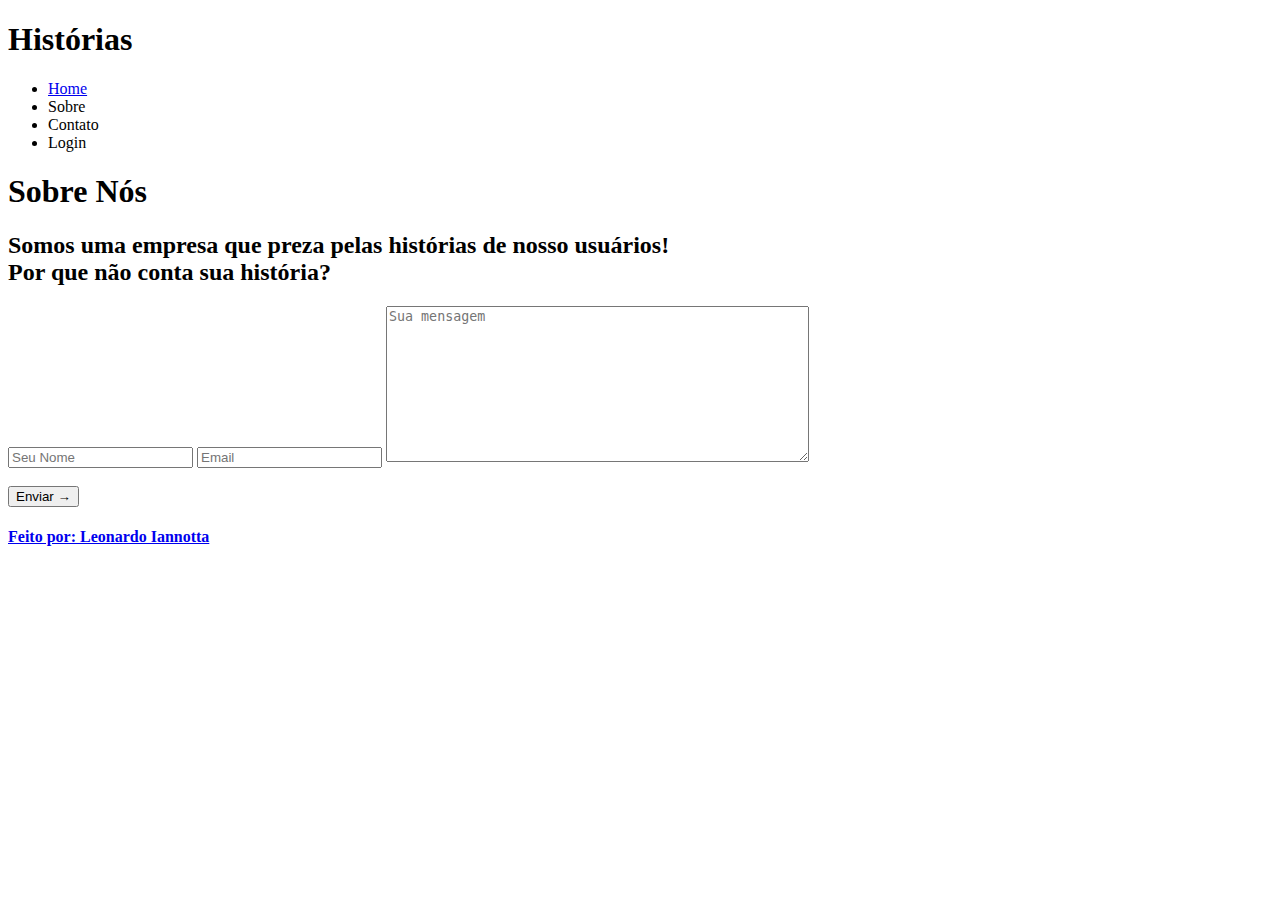
==== Site/sobre.html @ de898056 "Subindo o site para a fernanda" ====
<!DOCTYPE html>
<html lang="pt-br">

<head>
    <meta charset="UTF-8">
    <meta http-equiv="X-UA-Compatible" content="IE=edge">
    <meta name="viewport" content="width=device-width, initial-scale=1.0">
    <link rel="shortcut icon" href="../Site do brandão/img/open-book.png" type="image/x-icon">
    <title>História, nossas histórias</title>
    <link rel="stylesheet" href="../Site do brandão/css/stylesobre.css">
</head>

<body>
    <!-- Começo do Header (Cabeçalho) -->
    <div class="header">
        <div class="container">
            <h1>
                <span class="fundo">Histórias</span>
            </h1>
            <ul class="navbar">
                <li><a class="botao-menu" href="../Site do brandão/index.html">Home</a></li>
                <li><span>Sobre</span></li>
                <li>Contato</li>
                <li>Login</li>
            </ul>
        </div>
    </div>
    <!-- Fim do Header -->


    <!-- Inicio do Banner (JUMBO TRON)-->
    <div class="bg-container">
        <div class="slogan">
            <div class="img-home-text">
             <div class="Caixa">
                 <div class="SobreNos">   
                     <h1>Sobre Nós</h1>
                     <h2>Somos uma empresa que preza pelas histórias de nosso usuários! <br>
                     Por que não conta sua história?</h2>
                     <input placeholder="Seu Nome" type="text">
                     <input placeholder="Email" type="text">
                     <textarea placeholder="Sua mensagem" cols="50" rows="10"></textarea>
                     <br><br>
                     <button>Enviar →</button>
                 </div>
             </div>
            </div>
        </div>
    </div>

    <!-- Fim do Banner -->

    <!-- Começo do Footer -->
    <div class="footer">
        <div class="container">
            <h4><a href="https://github.com/LeoIannotta">Feito por: Leonardo Iannotta</a> </h4>
        </div>
    </div>
    <!-- Fim do Footer -->

</body>

</html>
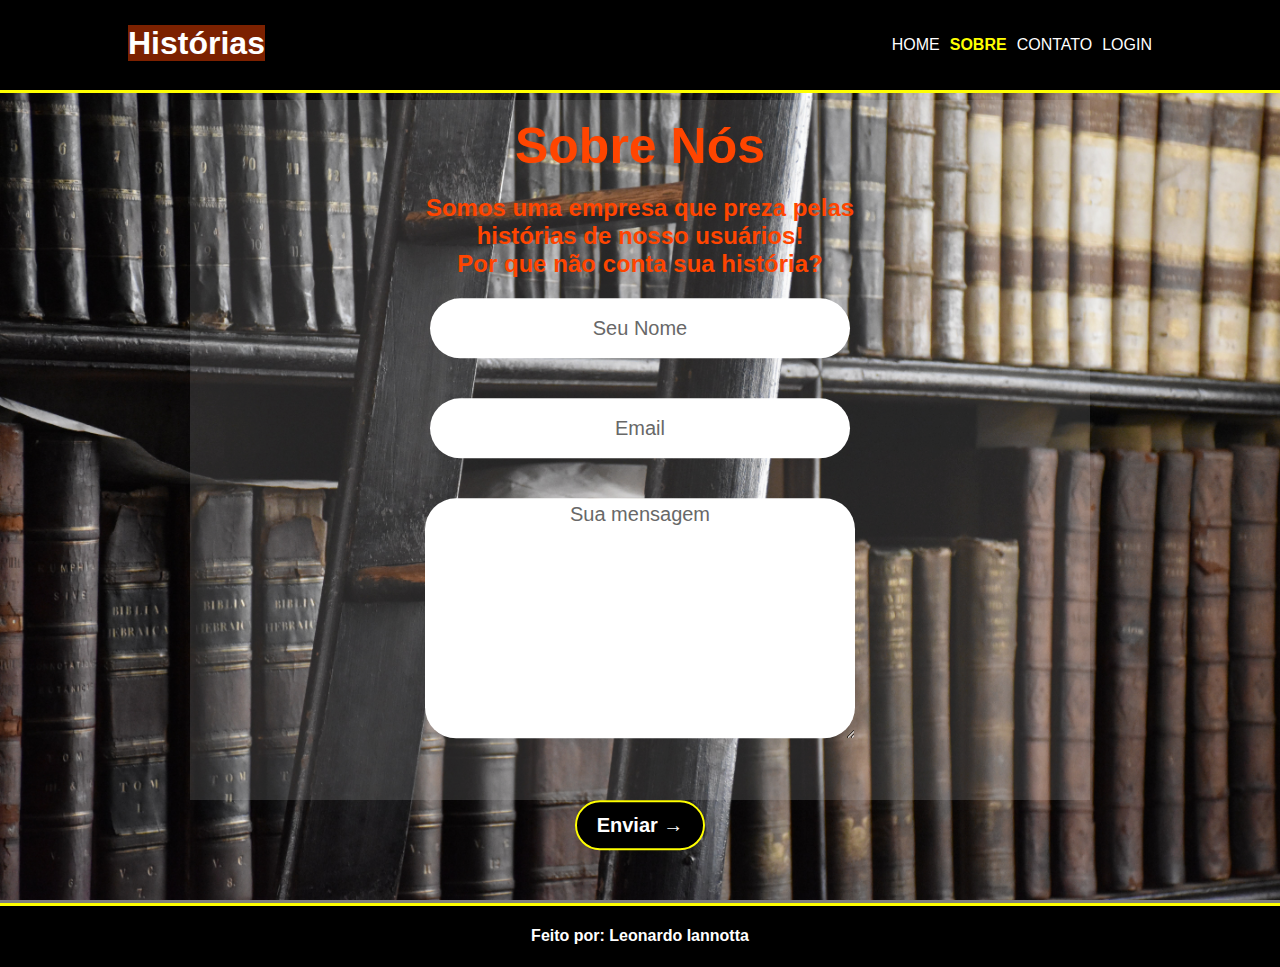
==== commit 3fa3768c: "arrumando diretorio" ====
--- a/Site/sobre.html
+++ b/Site/sobre.html
@@ -7,7 +7,7 @@
     <meta name="viewport" content="width=device-width, initial-scale=1.0">
     <link rel="shortcut icon" href="../Site do brandão/img/open-book.png" type="image/x-icon">
     <title>História, nossas histórias</title>
-    <link rel="stylesheet" href="../Site do brandão/css/stylesobre.css">
+    <link rel="stylesheet" href="../Site/css/stylesobre.css">
 </head>
 
 <body>
@@ -18,7 +18,7 @@
                 <span class="fundo">Histórias</span>
             </h1>
             <ul class="navbar">
-                <li><a class="botao-menu" href="../Site do brandão/index.html">Home</a></li>
+                <li><a class="botao-menu" href="../Site/index.html">Home</a></li>
                 <li><span>Sobre</span></li>
                 <li>Contato</li>
                 <li>Login</li>
--- a/Site/css/stylesobre.css
+++ b/Site/css/stylesobre.css
@@ -0,0 +1,195 @@
+body {
+    font-family: Arial, Helvetica, sans-serif;
+    margin: 0;
+}
+/* HEADER */
+.header {
+    background-color: black;
+    color: white;
+    overflow: auto;
+    border-bottom: 3px solid  yellow;;
+    padding: 20px 0;
+}
+
+.container {
+    width: 80%;
+    margin: auto;
+}
+
+.header h1 {
+    margin: 0;
+    float: left;
+    padding-top: 5px;
+}
+
+.navbar {
+    list-style: none;
+    float: right;
+}
+
+.navbar li {
+    float: left;
+    margin-left: 10px;
+    text-transform: uppercase;
+}
+
+.botao-menu:hover {
+    color: yellow;
+    transition: 0.5s;
+}
+
+
+
+.destaque {
+    color: orangered;
+}
+
+.fundo {
+    background: rgba(255, 68, 0, 0.486);
+    font-weight: bold;
+}
+
+.navbar span {
+    color: yellow;
+    font-weight: bold;
+}
+
+/* BANNER */
+
+.bg-container {
+    text-align: left;
+    background: grey;
+    background-image: url(../img/test2.jpg);
+    background-repeat: no-repeat;
+    background-attachment: fixed;
+    background-size: cover;
+    height: 90vh;
+}
+
+.bg-container  h1 {
+    margin: 0;
+    font-size: 50px;
+    padding-top: 15%;
+}
+
+.bg-container  h3 {
+    color: white;
+    width: 30%;
+    float: left;
+}
+
+
+
+.Caixa {
+    background-color: rgba(226, 226, 226, 0.15);
+    position: absolute;
+    transform: translate(-50%,-50%);
+    top: 50%;
+    left: 50%;
+    width: 500px;
+    padding: 200px;
+    text-align: center;
+    height: 300px;
+}
+
+.SobreNos{
+    position: absolute;
+    transform: translate(-50%,-50%);
+    top: 50%;
+    left: 50%;
+}
+
+.SobreNos h1 {
+    color: orangered;
+}
+
+.SobreNos h2 {
+    color: orangered;
+}
+
+.SobreNos input {
+    margin-bottom: 40px;
+    border: none;
+    border-radius: 31px;
+    outline: none;
+    width: 400px;
+    height: 40px;
+    padding: 10px;
+    text-align: center;
+    font-size: 20px;
+    color: rgb(104, 104, 104);
+}
+
+.SobreNos input:focus {
+    width: 450px;
+    transition: 0.5s;
+}
+
+::placeholder {
+    color: rgb(104, 104, 104);
+}
+
+.SobreNos button {
+    margin-top: 40px;
+    border: 2px solid yellow;
+    background: black;
+    color: white;
+    width: 130px;
+    height: 50px;
+    outline: none;
+    border-radius: 31px;
+    font-family: 'Ubuntu', sans-serif;
+    font-weight: bold;
+    font-size: 20px;
+}
+
+.SobreNos button:hover {
+    width: 150px;
+    border: 2px solid white;
+    background: white;
+    color: blueviolet;
+}
+
+textarea {
+    outline: none;
+    border: none;
+    border-radius: 31px;
+    text-align: center;
+    color: rgb(104, 104, 104);
+    padding: 5px;
+    font-family: 'Ubuntu', sans-serif;
+    font-size: 20px;
+    width: 420px;
+}
+
+
+textarea:focus {
+    width: 480px;
+    transition: 0.5s;
+}
+
+/* FOOTER */
+
+.footer {
+    text-align: center;
+    background-color: black;
+    overflow: auto;
+    color: white;
+    border-top: 3px solid  yellow;;
+}
+
+a {
+    text-decoration: none;
+    color: white;
+}
+
+.aqui:hover {
+    color: #12ff1e;
+    transition: 0.5s;
+}
+.footer a:hover {
+    text-decoration: none;
+    color: yellow;
+    transition: 0.75s;
+    font-size: 17px;
+}
